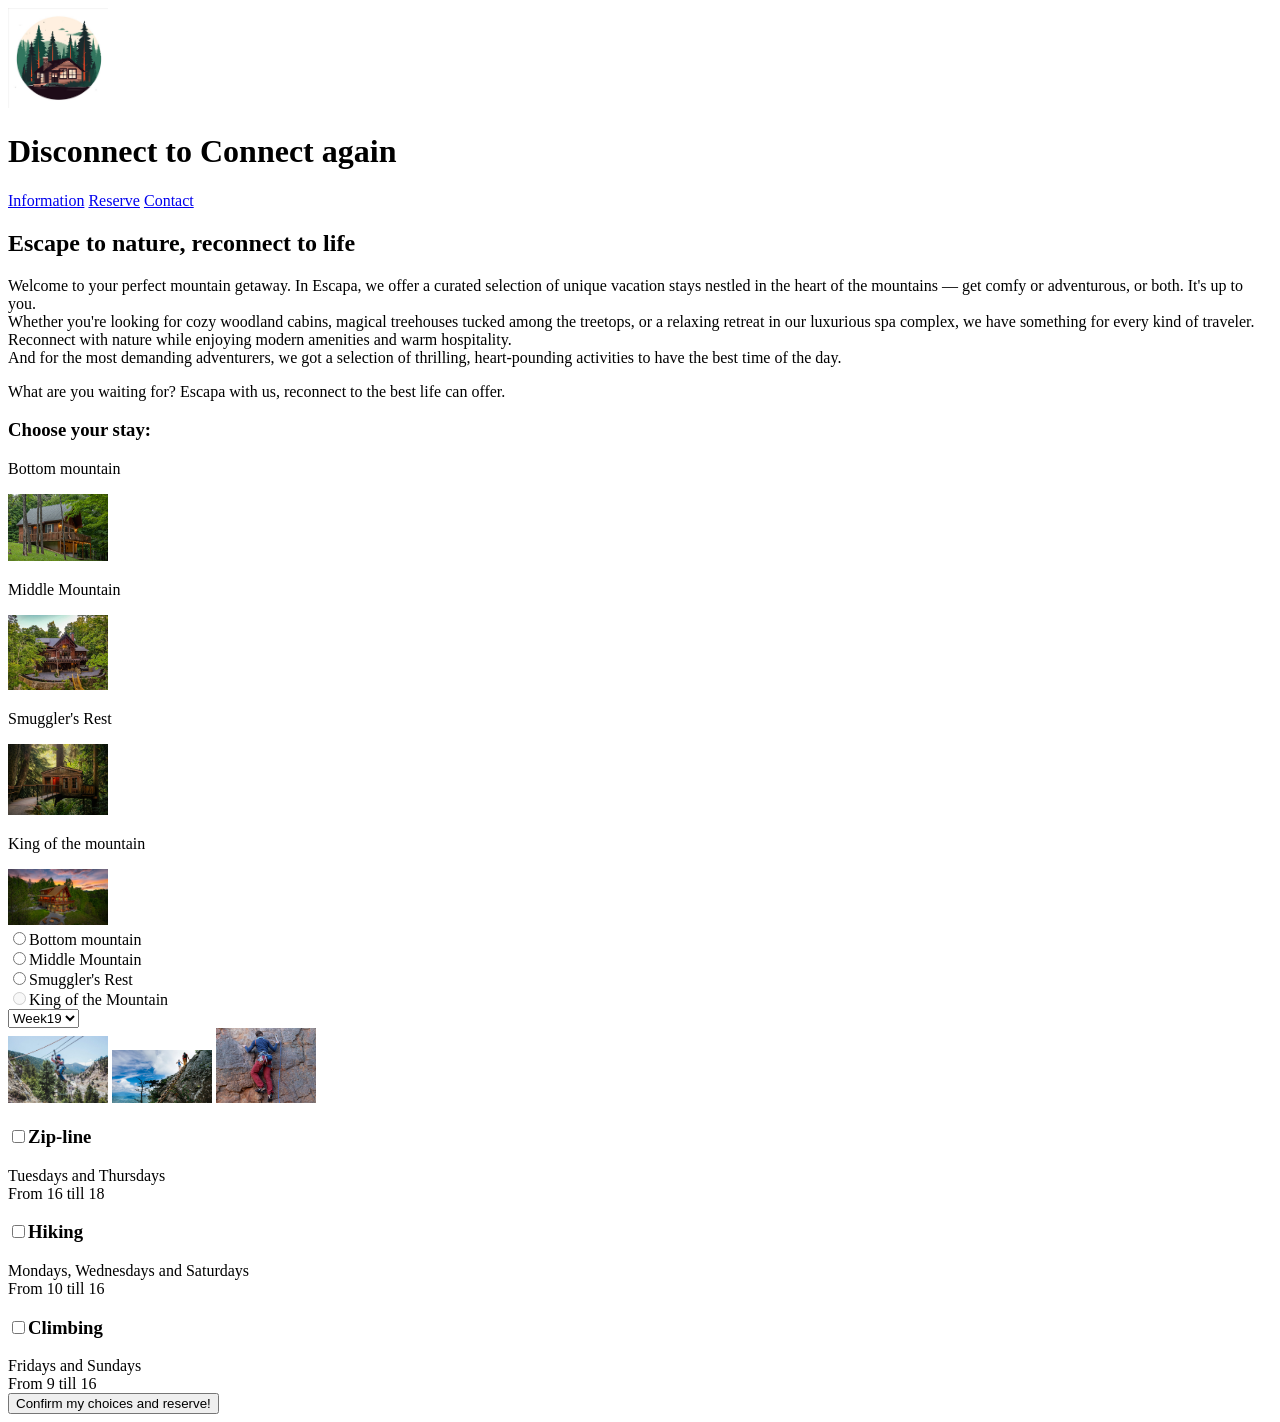
==== index_moises.html @ 0fd983bd "sectionReserveHTML" ====
<!DOCTYPE html>
<html lang="en">
  <head>
    <meta charset="UTF-8" />
    <meta name="viewport" content="width=device-width, initial-scale=1.0" />
    <title>Escapa</title>
    <link rel="stylesheet" href="style_moises.css" />
  </head>
  <body>
    <header>
      <img src="images/logo.jpg" alt="Logo de Escapa" width="100px" />
      <h1>Disconnect to <b>Connect</b> again</h1>
      <nav>
        <a href="#info">Information</a>
        <a href="#reserve">Reserve</a>
        <a href="#contact">Contact</a>
      </nav>
    </header>
    <main>
      <section id="info">
        <h2>Escape to nature, reconnect to life</h2>
        <p>
          Welcome to your perfect mountain getaway. In Escapa, we offer a
          curated selection of unique vacation stays nestled in the heart of the
          mountains — get comfy or adventurous, or both. It's up to you.<br />

          Whether you're looking for cozy woodland cabins, magical treehouses
          tucked among the treetops, or a relaxing retreat in our luxurious spa
          complex, we have something for every kind of traveler. Reconnect with
          nature while enjoying modern amenities and warm hospitality.<br />

          And for the most demanding adventurers, we got a selection of
          thrilling, heart-pounding activities to have the best time of the day.
        </p>

        <p>
          What are you waiting for? Escapa with us, reconnect to the best life
          can offer.
        </p>
      </section>
      <section id="reserve">
        <h3>Choose your stay:</h3>
        <div class="panelReserve" id="stays">
          <div class="selectionImages">
            <div>
              <p>Bottom mountain</p>
              <img
                src="images/cabin1.jpeg"
                alt="Bottom Mountain"
                width="100px"
              />
            </div>
            <div>
              <p>Middle Mountain</p>
              <img
                src="images/cabin3.jpg"
                alt="Middle Mountain"
                width="100px"
              />
            </div>
            <div>
              <p>Smuggler's Rest</p>
              <img
                src="images/thouse1.png"
                alt="Smuggler's Rest"
                width="100px"
              />
            </div>
            <div>
              <p>King of the mountain</p>
              <img
                src="images/cabin2.jpg"
                alt="King of the Mountain"
                width="100px"
              />
            </div>
          </div>
          <div class="markSelection">
            <input type="radio" value="BottomMountain" />Bottom mountain<br />
            <input type="radio" value="MiddleMountain" />Middle Mountain<br />
            <input type="radio" value="SmugglersRest" />Smuggler's Rest<br />
            <input type="radio" disabled value="MingMountain" />King of the
            Mountain<br />
            <select>
              <option value="Week19">Week19</option>
              <option value="Week20">Week20</option>
              <option value="Week21" disabled>Week21</option>
              <option value="Week22">Week22</option>
              <option value="Week23">Week23</option>
              <option value="Week24">Week24</option>
              <option value="Week25">Week25</option>
              <option value="Week26">Week26</option>
              <option value="Week27">Week27</option>
            </select>
          </div>
        </div>
        <div class="panelReserve" id="activities">
          <div class="selectionImages">
            <img src="images/zipline.jpg" alt="Zip-line" width="100px" />
            <img src="images/hiking.jpg" alt="Hiking" width="100px" />
            <img src="images/climbing.jpg" alt="Climbing" width="100px" />
          </div>
            <div class="markSelection">
                <div>
                    <h3><input type="checkbox" value="zipline">Zip-line</h3>
                    Tuesdays and Thursdays<br>
                    From 16 till 18 
                </div>
                <div>
                    <h3><input type="checkbox" value="hiking">Hiking</h3>
                    Mondays, Wednesdays and Saturdays<br>
                    From 10 till 16
                </div>
                <div>
                    <h3><input type="checkbox" value="climbing">Climbing</h3>
                    Fridays and Sundays<br>
                    From 9 till 16 
                </div>
            </div>
        </div>
        <input type="submit" value="Confirm my choices and reserve!" />
      </section>
      <section id="contact"></section>
    </main>
    <footer></footer>
  </body>
</html>
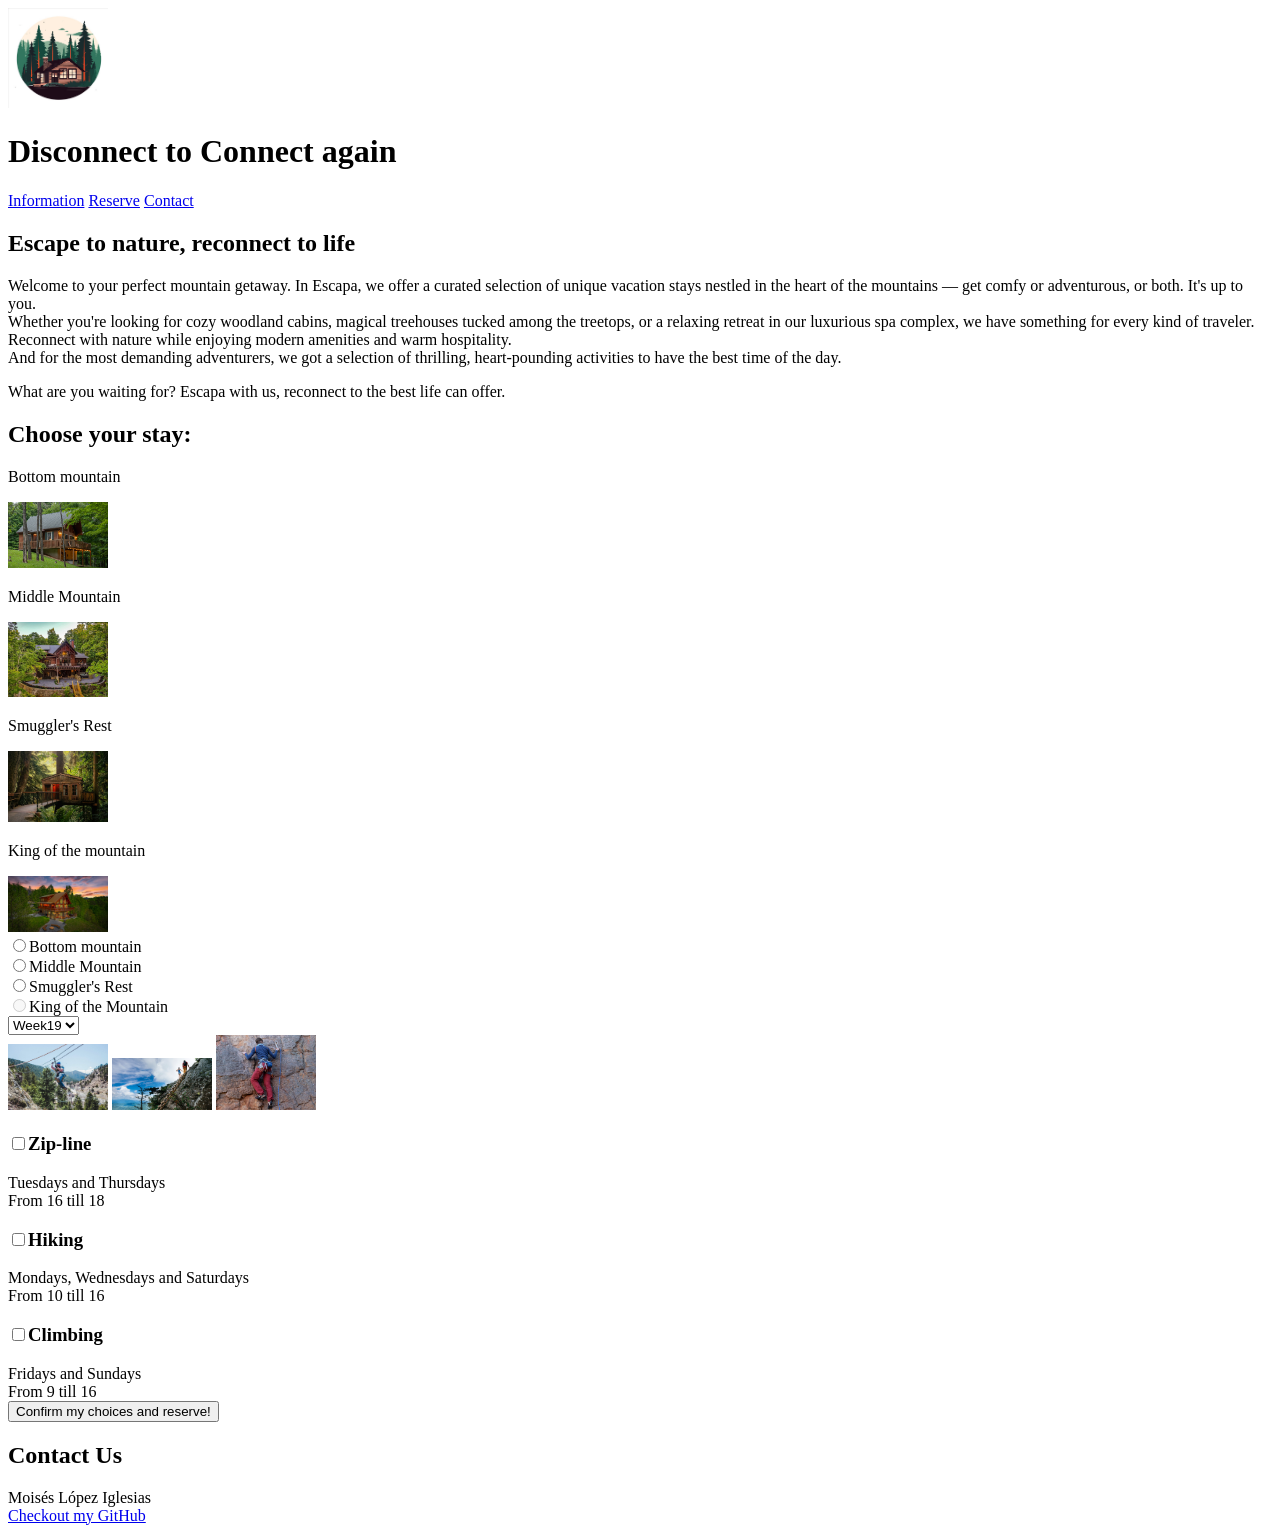
==== commit 9d1bc903: "FooterHTML" ====
--- a/index_moises.html
+++ b/index_moises.html
@@ -39,7 +39,7 @@
         </p>
       </section>
       <section id="reserve">
-        <h3>Choose your stay:</h3>
+        <h2>Choose your stay:</h2>
         <div class="panelReserve" id="stays">
           <div class="selectionImages">
             <div>
@@ -100,28 +100,41 @@
             <img src="images/hiking.jpg" alt="Hiking" width="100px" />
             <img src="images/climbing.jpg" alt="Climbing" width="100px" />
           </div>
-            <div class="markSelection">
-                <div>
-                    <h3><input type="checkbox" value="zipline">Zip-line</h3>
-                    Tuesdays and Thursdays<br>
-                    From 16 till 18 
-                </div>
-                <div>
-                    <h3><input type="checkbox" value="hiking">Hiking</h3>
-                    Mondays, Wednesdays and Saturdays<br>
-                    From 10 till 16
-                </div>
-                <div>
-                    <h3><input type="checkbox" value="climbing">Climbing</h3>
-                    Fridays and Sundays<br>
-                    From 9 till 16 
-                </div>
+          <div class="markSelection">
+            <div>
+              <h3><input type="checkbox" value="zipline" />Zip-line</h3>
+              Tuesdays and Thursdays<br />
+              From 16 till 18
             </div>
+            <div>
+              <h3><input type="checkbox" value="hiking" />Hiking</h3>
+              Mondays, Wednesdays and Saturdays<br />
+              From 10 till 16
+            </div>
+            <div>
+              <h3><input type="checkbox" value="climbing" />Climbing</h3>
+              Fridays and Sundays<br />
+              From 9 till 16
+            </div>
+          </div>
         </div>
         <input type="submit" value="Confirm my choices and reserve!" />
       </section>
-      <section id="contact"></section>
+      <section id="contact">
+        <h2>Contact Us</h2>
+        
+      </section>
     </main>
-    <footer></footer>
+    <footer>
+      <div>Moisés López Iglesias</div>
+      <div>
+        <a
+          href="https://www.github.com/moiseslopez1014/"
+          target="_blank"
+          value="Moises's GitHub"
+          >Checkout my GitHub</a
+        >
+      </div>
+    </footer>
   </body>
 </html>
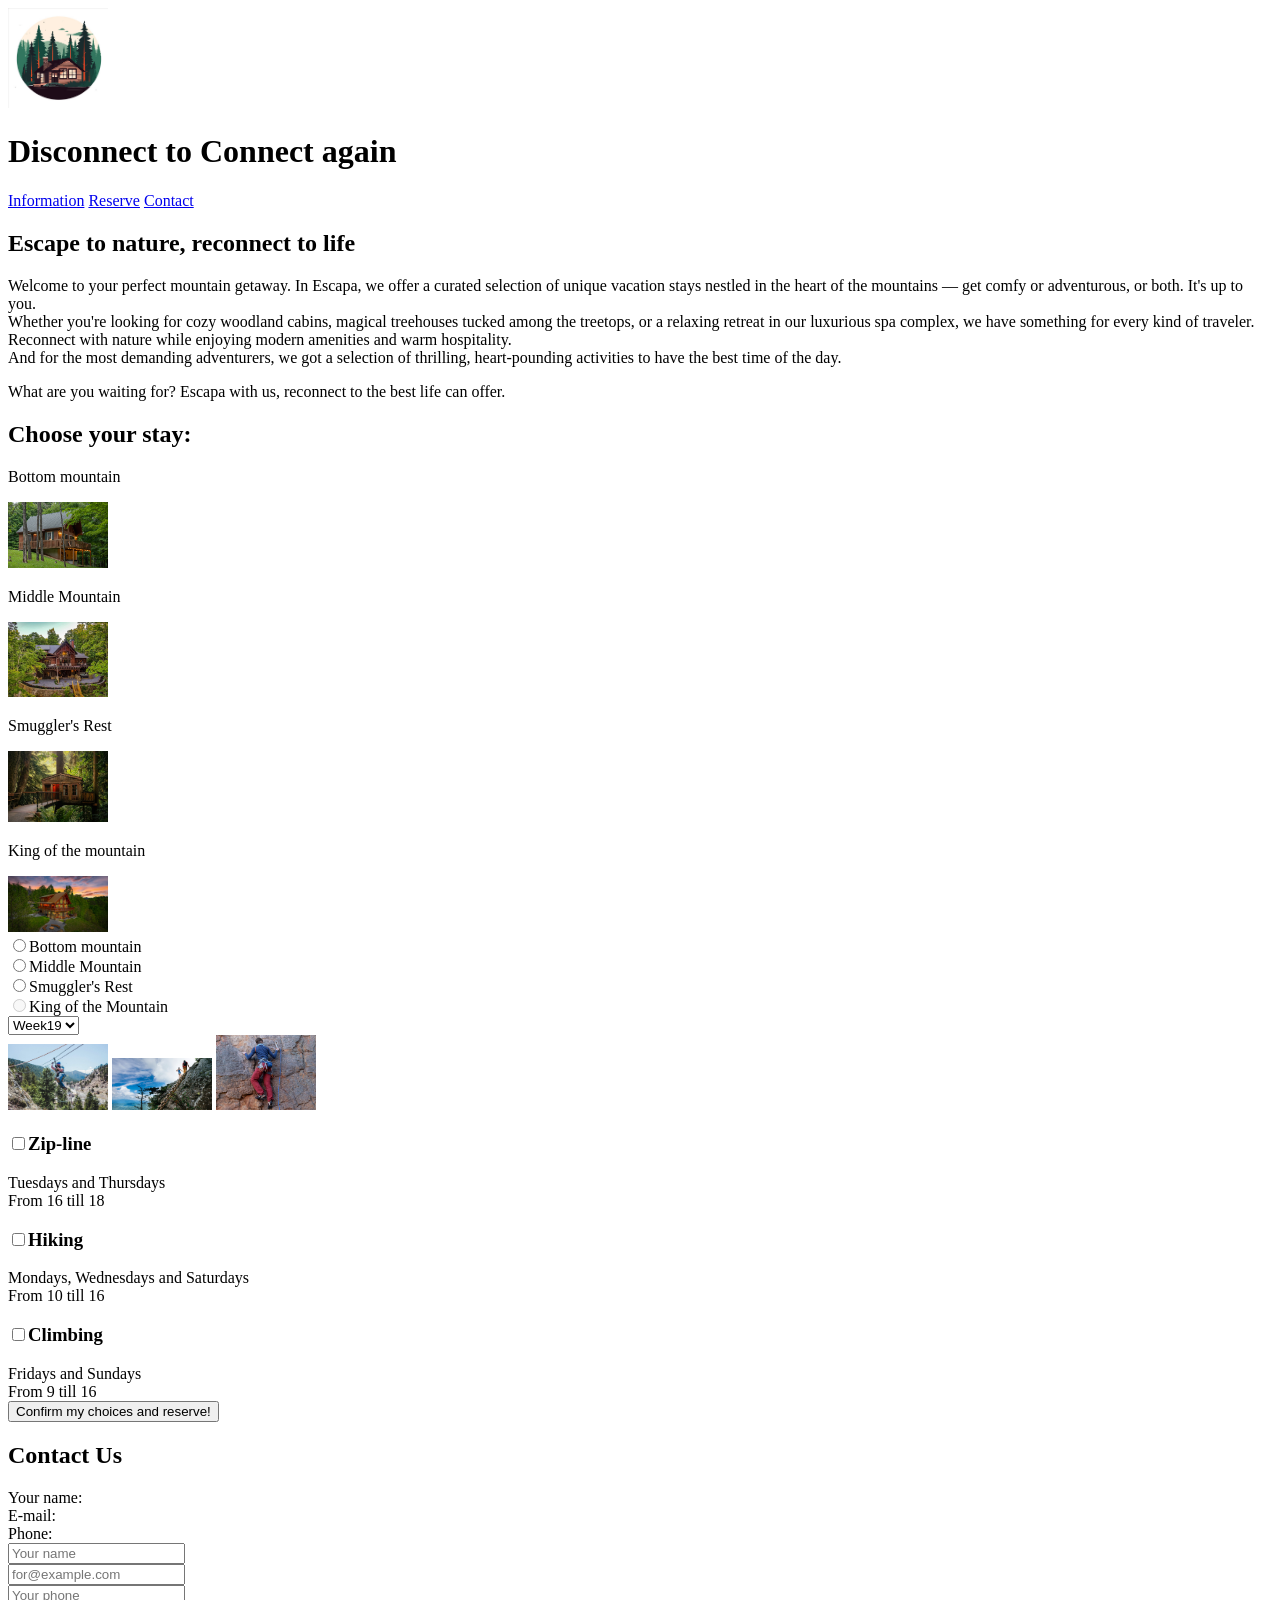
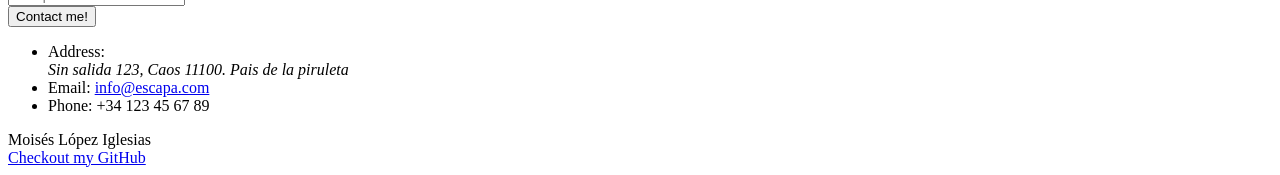
==== commit 794df09d: "sectionContactHTML" ====
--- a/index_moises.html
+++ b/index_moises.html
@@ -122,7 +122,26 @@
       </section>
       <section id="contact">
         <h2>Contact Us</h2>
-        
+        <div id="contactForm">
+            <div>
+                Your name:<br>
+                E-mail:<br>
+                Phone:
+            </div>
+            <div>
+                <input type="text" placeholder="Your name"><br>
+                <input type="email" placeholder="for@example.com"><br>
+                <input type="tel" minlength="9" placeholder="Your phone">
+            </div>
+            <input type="submit" value="Contact me!">
+        </div>
+        <div id="contactInfo">
+            <ul>
+                <li>Address:<address>Sin salida 123, Caos 11100. Pais de la piruleta</address></li>
+                <li>Email: <a href="mailto:info@escapa.com">info@escapa.com</a></li>
+                <li>Phone: +34 123 45 67 89</li>
+            </ul>
+        </div>
       </section>
     </main>
     <footer>
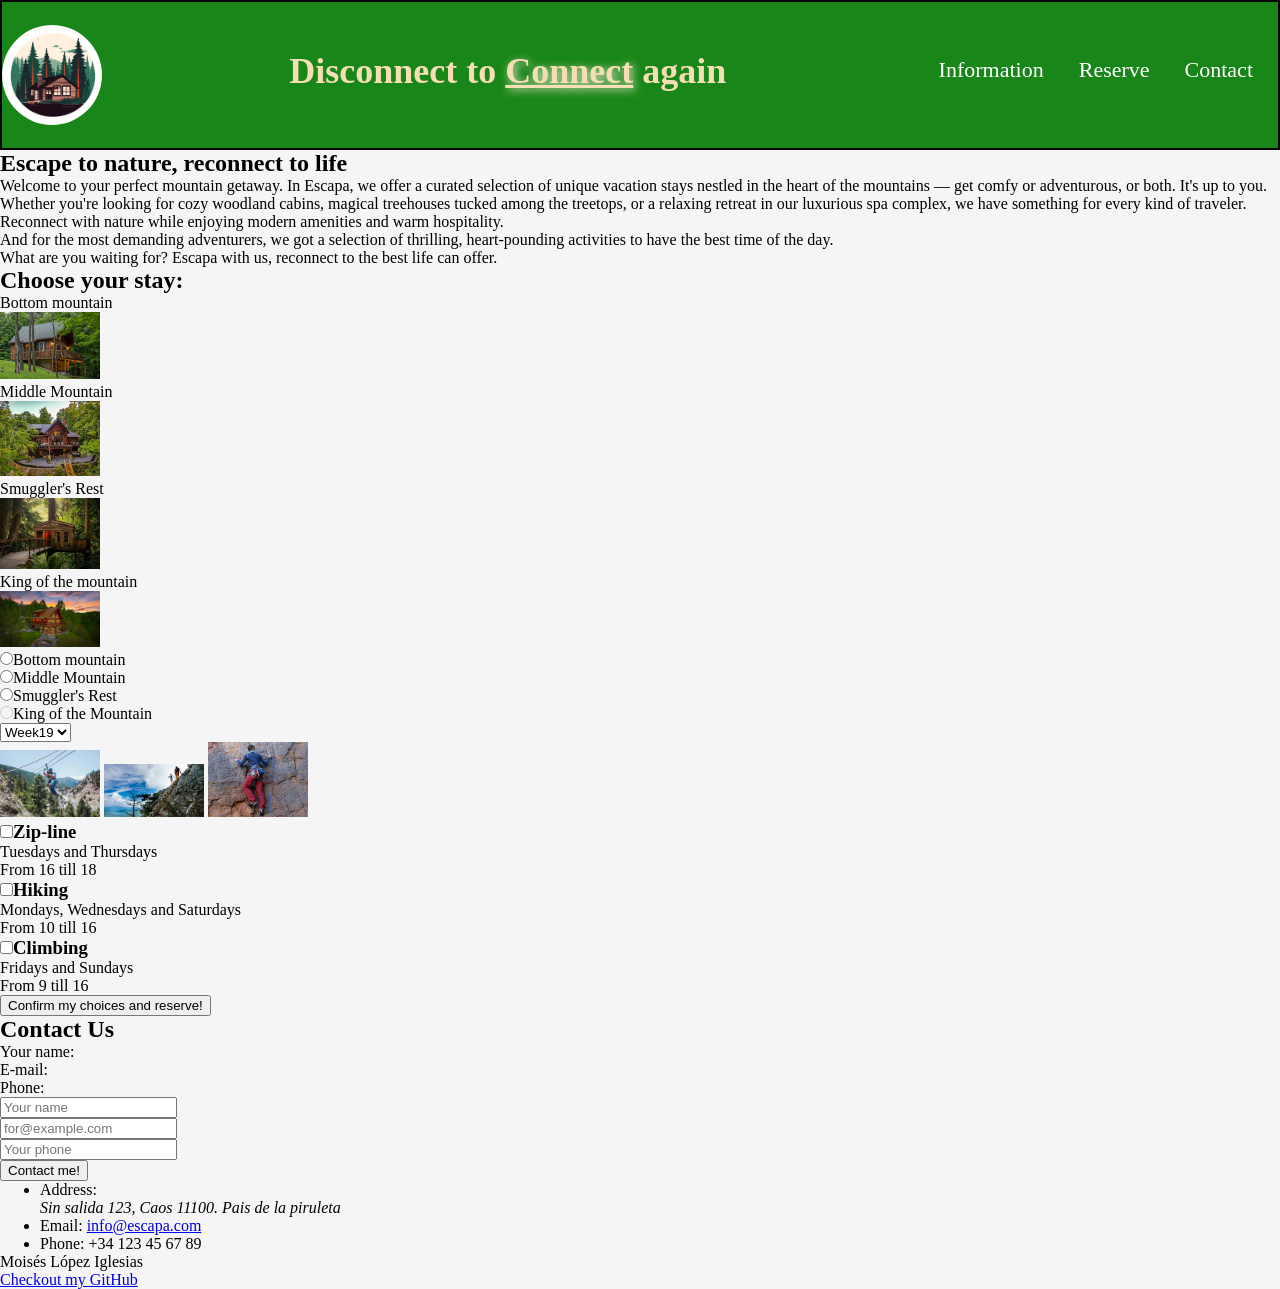
==== commit 3441570e: "headerStyle" ====
--- a/index_moises.html
+++ b/index_moises.html
@@ -7,15 +7,19 @@
     <link rel="stylesheet" href="style_moises.css" />
   </head>
   <body>
-    <header>
-      <img src="images/logo.jpg" alt="Logo de Escapa" width="100px" />
-      <h1>Disconnect to <b>Connect</b> again</h1>
-      <nav>
-        <a href="#info">Information</a>
-        <a href="#reserve">Reserve</a>
-        <a href="#contact">Contact</a>
+    <!--HEADER--SECTION-->
+    <header class="header">
+      <img class="header__logo" src="images/logo.jpg" alt="Logo de 
+      Escapa" width="100px" />
+      <div class="header__div">
+      <h1>Disconnect to <b>Connect</b> again</h1></div>
+      <nav class="header__nav">
+        <a class="header__link" href="#info">Information</a>
+        <a class="header__link" href="#reserve">Reserve</a>
+        <a class="header__link" href="#contact">Contact</a>
       </nav>
     </header>
+    <!--MAIN--SECTION-->
     <main>
       <section id="info">
         <h2>Escape to nature, reconnect to life</h2>
@@ -38,6 +42,7 @@
           can offer.
         </p>
       </section>
+      <!--RESERVE--SECTION-->
       <section id="reserve">
         <h2>Choose your stay:</h2>
         <div class="panelReserve" id="stays">
--- a/style_moises.css
+++ b/style_moises.css
@@ -0,0 +1,112 @@
+*{
+    margin: 0;
+    box-sizing: border-box
+}
+body{
+    background-color: whitesmoke
+}
+
+/*header*/
+.header{
+    display: flex;
+    flex-direction: row;
+    border: 2px solid black;
+    width: 100%;
+    height: 150px;
+    flex-grow :1;
+    justify-content: space-between;
+    align-items: center;
+    background-color: rgb(24, 134, 24)
+
+}
+h1 {
+    font-size: 36px;
+    margin: auto;
+    margin-top: 50px;
+    padding-right: 15px;
+    text-align: center;
+    color: wheat;
+}
+
+h1 b {
+    color: wheat;
+    text-shadow: 2px 2px 8px rgb(245, 234, 213);
+    text-decoration: underline;
+
+}
+
+.header__div{
+    height: 150px;
+    flex-grow: 4;
+
+}
+.header__logo{
+    
+    width: 100px;
+    height: 100px;
+    border-radius: 50%
+
+}
+.logo{
+
+}
+.header__nav{
+    display: flex;
+    justify-content: space-between;
+
+}
+.header__link{
+    text-decoration: none;
+    padding-right:25px; 
+    padding-bottom: 10px;
+    padding-left: 10px;
+    color: white;
+    font-size: 22px;
+
+}
+@media screen {
+    <450px;
+}
+
+/*MAIN*/
+.main__div{
+
+}
+
+
+/*INFO*/
+.main__info{
+
+}
+.main__h2{
+    
+}
+.main__p{
+
+}
+
+/*RESERVE*/
+.reserve__conteiner{
+
+}
+.aside1{
+
+}
+.aside2{
+
+}
+/*CONTACT*/
+.form{
+
+}
+
+.input__form{
+
+}
+/*FOOTER*/
+.footer__tittle{
+
+}
+.footer__link{
+
+}
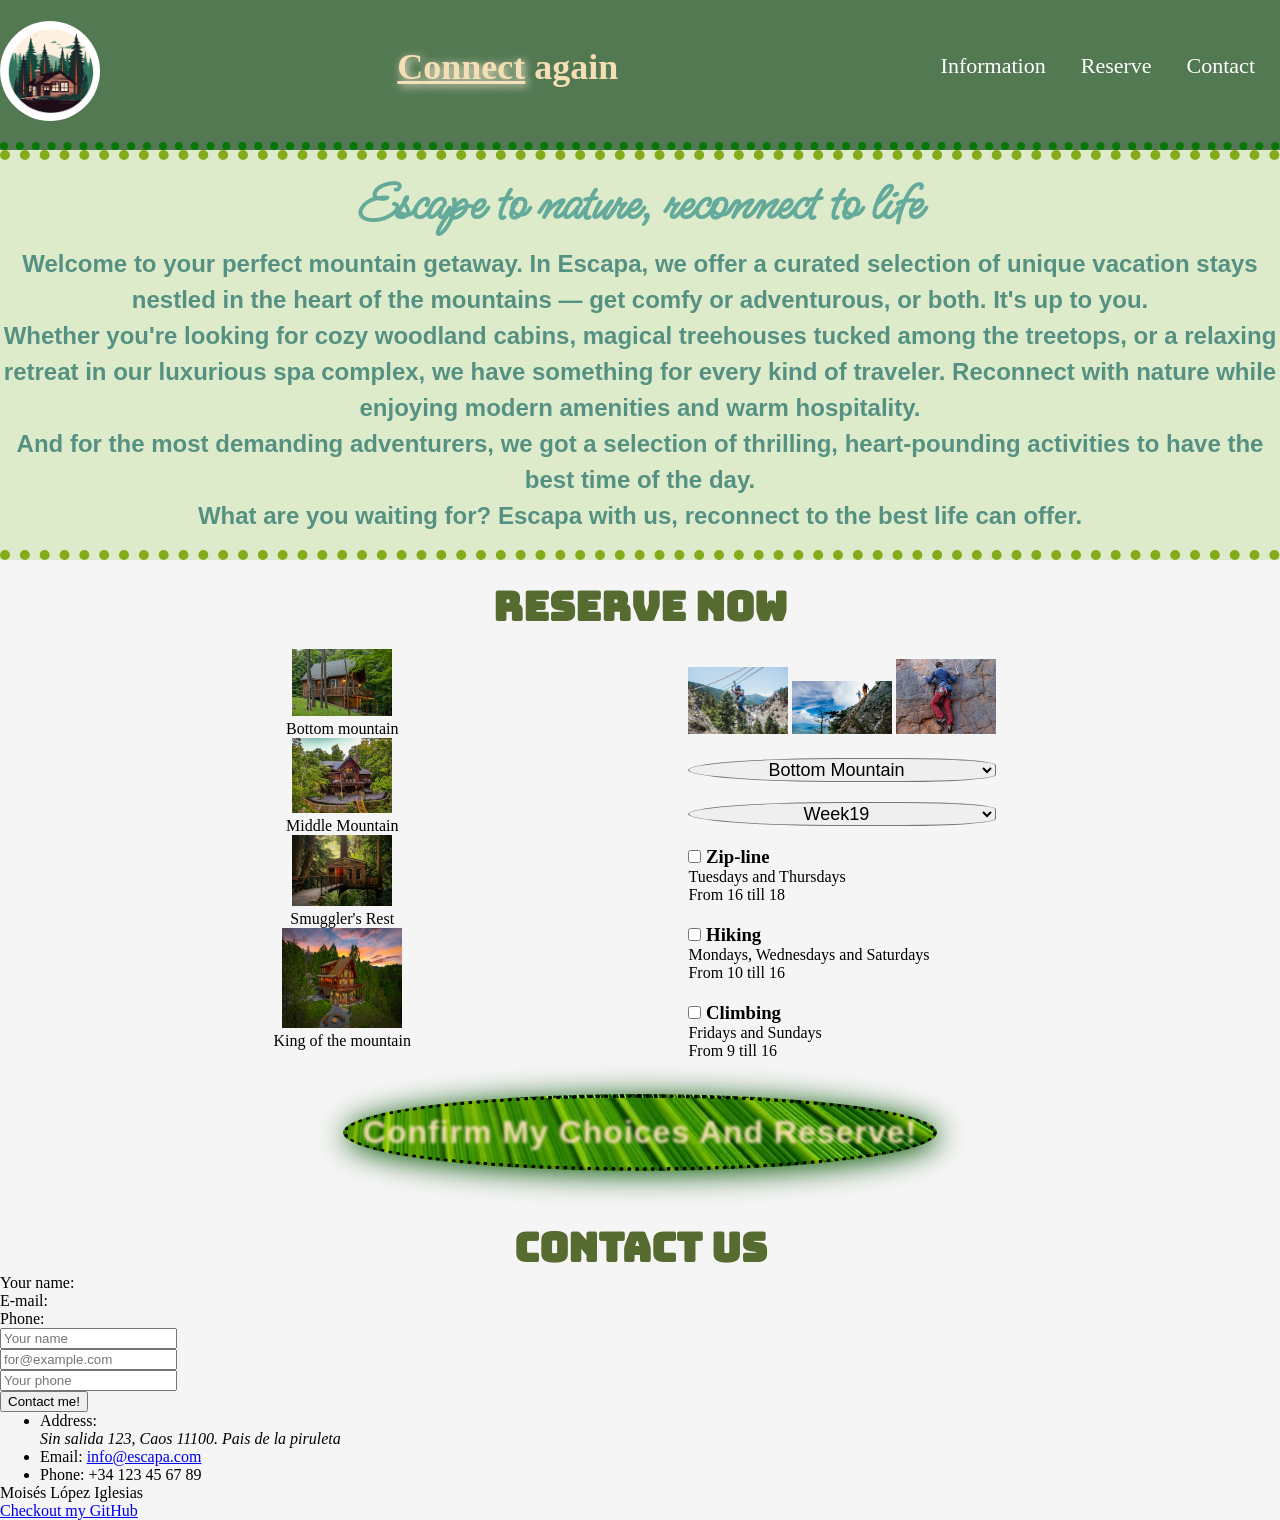
==== commit ae5be36f: "sectionReserveCSS" ====
--- a/index_moises.html
+++ b/index_moises.html
@@ -5,14 +5,32 @@
     <meta name="viewport" content="width=device-width, initial-scale=1.0" />
     <title>Escapa</title>
     <link rel="stylesheet" href="style_moises.css" />
+    <link rel="preconnect" href="https://fonts.googleapis.com" />
+    <link rel="preconnect" href="https://fonts.gstatic.com" crossorigin />
+    <link
+      href="https://fonts.googleapis.com/css2?family=Ms+Madi&display=swap"
+      rel="stylesheet"
+    />
+    <link rel="preconnect" href="https://fonts.googleapis.com" />
+    <link rel="preconnect" href="https://fonts.gstatic.com" crossorigin />
+    <link
+      href="https://fonts.googleapis.com/css2?family=Bungee&display=swap"
+      rel="stylesheet"
+    />
   </head>
   <body>
     <!--HEADER--SECTION-->
     <header class="header">
-      <img class="header__logo" src="images/logo.jpg" alt="Logo de 
-      Escapa" width="100px" />
+      <img
+        class="header__logo"
+        src="images/logo.jpg"
+        alt="Logo de 
+      Escapa"
+        width="100px"
+      />
       <div class="header__div">
-      <h1>Disconnect to <b>Connect</b> again</h1></div>
+        <h1><b>Connect</b> again</h1>
+      </div>
       <nav class="header__nav">
         <a class="header__link" href="#info">Information</a>
         <a class="header__link" href="#reserve">Reserve</a>
@@ -43,109 +61,114 @@
         </p>
       </section>
       <!--RESERVE--SECTION-->
-      <section id="reserve">
-        <h2>Choose your stay:</h2>
+      <h2>Reserve now</h2>
+      <section class="reserve_container" id="reserve">
         <div class="panelReserve" id="stays">
           <div class="selectionImages">
             <div>
-              <p>Bottom mountain</p>
               <img
                 src="images/cabin1.jpeg"
                 alt="Bottom Mountain"
                 width="100px"
               />
+              <p>Bottom mountain</p>
             </div>
             <div>
-              <p>Middle Mountain</p>
               <img
                 src="images/cabin3.jpg"
                 alt="Middle Mountain"
                 width="100px"
               />
+              <p>Middle Mountain</p>
             </div>
             <div>
-              <p>Smuggler's Rest</p>
               <img
                 src="images/thouse1.png"
                 alt="Smuggler's Rest"
                 width="100px"
               />
+              <p>Smuggler's Rest</p>
             </div>
             <div>
-              <p>King of the mountain</p>
               <img
                 src="images/cabin2.jpg"
                 alt="King of the Mountain"
-                width="100px"
+                width="120px"
+                height="100px"
               />
+              <p>King of the mountain</p>
             </div>
           </div>
-          <div class="markSelection">
-            <input type="radio" value="BottomMountain" />Bottom mountain<br />
-            <input type="radio" value="MiddleMountain" />Middle Mountain<br />
-            <input type="radio" value="SmugglersRest" />Smuggler's Rest<br />
-            <input type="radio" disabled value="MingMountain" />King of the
-            Mountain<br />
-            <select>
-              <option value="Week19">Week19</option>
-              <option value="Week20">Week20</option>
-              <option value="Week21" disabled>Week21</option>
-              <option value="Week22">Week22</option>
-              <option value="Week23">Week23</option>
-              <option value="Week24">Week24</option>
-              <option value="Week25">Week25</option>
-              <option value="Week26">Week26</option>
-              <option value="Week27">Week27</option>
-            </select>
-          </div>
         </div>
-        <div class="panelReserve" id="activities">
-          <div class="selectionImages">
+        <div class="markSelection">
+          <div class="panelReserve" id="activities">
             <img src="images/zipline.jpg" alt="Zip-line" width="100px" />
             <img src="images/hiking.jpg" alt="Hiking" width="100px" />
             <img src="images/climbing.jpg" alt="Climbing" width="100px" />
           </div>
-          <div class="markSelection">
-            <div>
-              <h3><input type="checkbox" value="zipline" />Zip-line</h3>
-              Tuesdays and Thursdays<br />
-              From 16 till 18
-            </div>
-            <div>
-              <h3><input type="checkbox" value="hiking" />Hiking</h3>
-              Mondays, Wednesdays and Saturdays<br />
-              From 10 till 16
-            </div>
-            <div>
-              <h3><input type="checkbox" value="climbing" />Climbing</h3>
-              Fridays and Sundays<br />
-              From 9 till 16
-            </div>
+          <select name="house" id="houseSelection">
+            <option value="bottomMountain">Bottom Mountain</option>
+            <option value="middleMountain">Middle Mountain</option>
+            <option value="smugglersRest">Smuggler's Rest</option>
+            <option value="kingMountain" disabled>King of the mountain</option>
+          </select>
+          <select name="week" id="weekSelection">
+            <option value="Week19">Week19</option>
+            <option value="Week20">Week20</option>
+            <option value="Week21" disabled>Week21</option>
+            <option value="Week22">Week22</option>
+            <option value="Week23">Week23</option>
+            <option value="Week24">Week24</option>
+            <option value="Week25">Week25</option>
+            <option value="Week26" disabled>Week26</option>
+            <option value="Week27">Week27</option>
+          </select>
+          <div>
+            <h3><input type="checkbox" value="zipline" /> Zip-line</h3>
+            Tuesdays and Thursdays<br />
+            From 16 till 18
+          </div>
+          <div>
+            <h3><input type="checkbox" value="hiking" /> Hiking</h3>
+            Mondays, Wednesdays and Saturdays<br />
+            From 10 till 16
+          </div>
+          <div>
+            <h3><input type="checkbox" value="climbing" /> Climbing</h3>
+            Fridays and Sundays<br />
+            From 9 till 16
           </div>
         </div>
-        <input type="submit" value="Confirm my choices and reserve!" />
       </section>
+      <input
+        id="confirmButton"
+        type="submit"
+        value="Confirm my choices and reserve!"
+      />
       <section id="contact">
         <h2>Contact Us</h2>
         <div id="contactForm">
-            <div>
-                Your name:<br>
-                E-mail:<br>
-                Phone:
-            </div>
-            <div>
-                <input type="text" placeholder="Your name"><br>
-                <input type="email" placeholder="for@example.com"><br>
-                <input type="tel" minlength="9" placeholder="Your phone">
-            </div>
-            <input type="submit" value="Contact me!">
+          <div>
+            Your name:<br />
+            E-mail:<br />
+            Phone:
+          </div>
+          <div>
+            <input type="text" placeholder="Your name" /><br />
+            <input type="email" placeholder="for@example.com" /><br />
+            <input type="tel" minlength="9" placeholder="Your phone" />
+          </div>
+          <input type="submit" value="Contact me!" />
         </div>
         <div id="contactInfo">
-            <ul>
-                <li>Address:<address>Sin salida 123, Caos 11100. Pais de la piruleta</address></li>
-                <li>Email: <a href="mailto:info@escapa.com">info@escapa.com</a></li>
-                <li>Phone: +34 123 45 67 89</li>
-            </ul>
+          <ul>
+            <li>
+              Address:
+              <address>Sin salida 123, Caos 11100. Pais de la piruleta</address>
+            </li>
+            <li>Email: <a href="mailto:info@escapa.com">info@escapa.com</a></li>
+            <li>Phone: +34 123 45 67 89</li>
+          </ul>
         </div>
       </section>
     </main>
--- a/style_moises.css
+++ b/style_moises.css
@@ -1,22 +1,41 @@
+.ms-madi-regular {
+    font-family: "Ms Madi", cursive;
+    font-weight: 400;
+    font-style: normal;
+}
+
+.bungee-regular {
+  font-family: "Bungee", sans-serif;
+  font-weight: 400;
+  font-style: normal;
+}
+
+
 *{
     margin: 0;
     box-sizing: border-box
 }
-body{
-    background-color: whitesmoke
+body {
+    background-color: whitesmoke;
+}
+h2 {
+    text-align: center;
+    font-size: 40px;
+    font-family: "Bungee";
+    color: darkolivegreen;
 }
 
 /*header*/
 .header{
     display: flex;
     flex-direction: row;
-    border: 2px solid black;
+    border-bottom: 8px dotted rgb(7, 117, 7);
     width: 100%;
     height: 150px;
     flex-grow :1;
     justify-content: space-between;
     align-items: center;
-    background-color: rgb(24, 134, 24)
+    background-color: rgb(83, 121, 83)
 
 }
 h1 {
@@ -62,10 +81,6 @@
     padding-left: 10px;
     color: white;
     font-size: 22px;
-
-}
-@media screen {
-    <450px;
 }
 
 /*MAIN*/
@@ -75,26 +90,85 @@
 
 
 /*INFO*/
-.main__info{
+#info{
+    border-top:10px dotted rgb(133, 171, 26);
+    padding-top: 5px;
+    text-align: center;
+    text-wrap: pretty;
+    line-height: 1.5;
+    font-weight: 700;
+    font-size: 24px;
+    background-color: rgb(222, 235, 202);
+    color: rgb(85, 145, 131);
+    font-family: 'Trebuchet MS', 'Lucida Sans Unicode', 'Lucida Grande', 'Lucida Sans', Arial, sans-serif;
+    border-bottom:10px dotted rgb(133, 171, 26);
+    padding-bottom: 16px;
+    margin-bottom: 20px;
+}
+
+#info > h2 {
+    font-family: "Ms Madi";
+    font-size: 54px;
+    color: rgb(100, 170, 154);
 
 }
-.main__h2{
-    
-}
-.main__p{
-
+/*RESERVE*/
+.reserve_container{
+    margin: 16px 6px 24px 6px;
+    display: flex;
+    justify-content: space-evenly;
 }
 
-/*RESERVE*/
-.reserve__conteiner{
+#stays {
+    display: flex;
+    text-align: center;
+}
 
+.markSelection {
+
+    display: flex;
+    flex-direction: column;
+    justify-content: center;
+    gap: 20px;
+    margin: 10px;
 }
-.aside1{
 
+#houseSelection, #weekSelection{
+    font-size: large;
+    border-radius: 100%;
+    text-align: center;
+    border-style: groove;
+    border-bottom-right-radius: 60%;
+    border-top-right-radius: 60%;
 }
-.aside2{
 
+#confirmButton {
+    padding: 16px;
+    font-size: 32px;
+    font-weight: 700;
+    color: transparent;
+    letter-spacing: 1px;
+    box-shadow: 2px 3px 30px rgb(6, 86, 6);
+    text-transform: capitalize;
+    text-shadow: 0 0 3px wheat;
+    border-radius: 70%;
+    border-color: rgb(67, 100, 71);
+    border: 4px dotted black;
+    display: flex;
+    justify-content: center;
+    align-items: center;
+    margin: 0 auto;
+    background-image: url(images/leaf.jpg);
+    margin-bottom: 50px;
 }
+
+#confirmButton:hover {
+    color: azure;
+    box-shadow: 2px 3px 60px rgb(6, 86, 6);
+    text-shadow: 0 0 6px rgb(255, 255, 255);
+    border: 12px double aliceblue;
+}
+
 /*CONTACT*/
 .form{
 
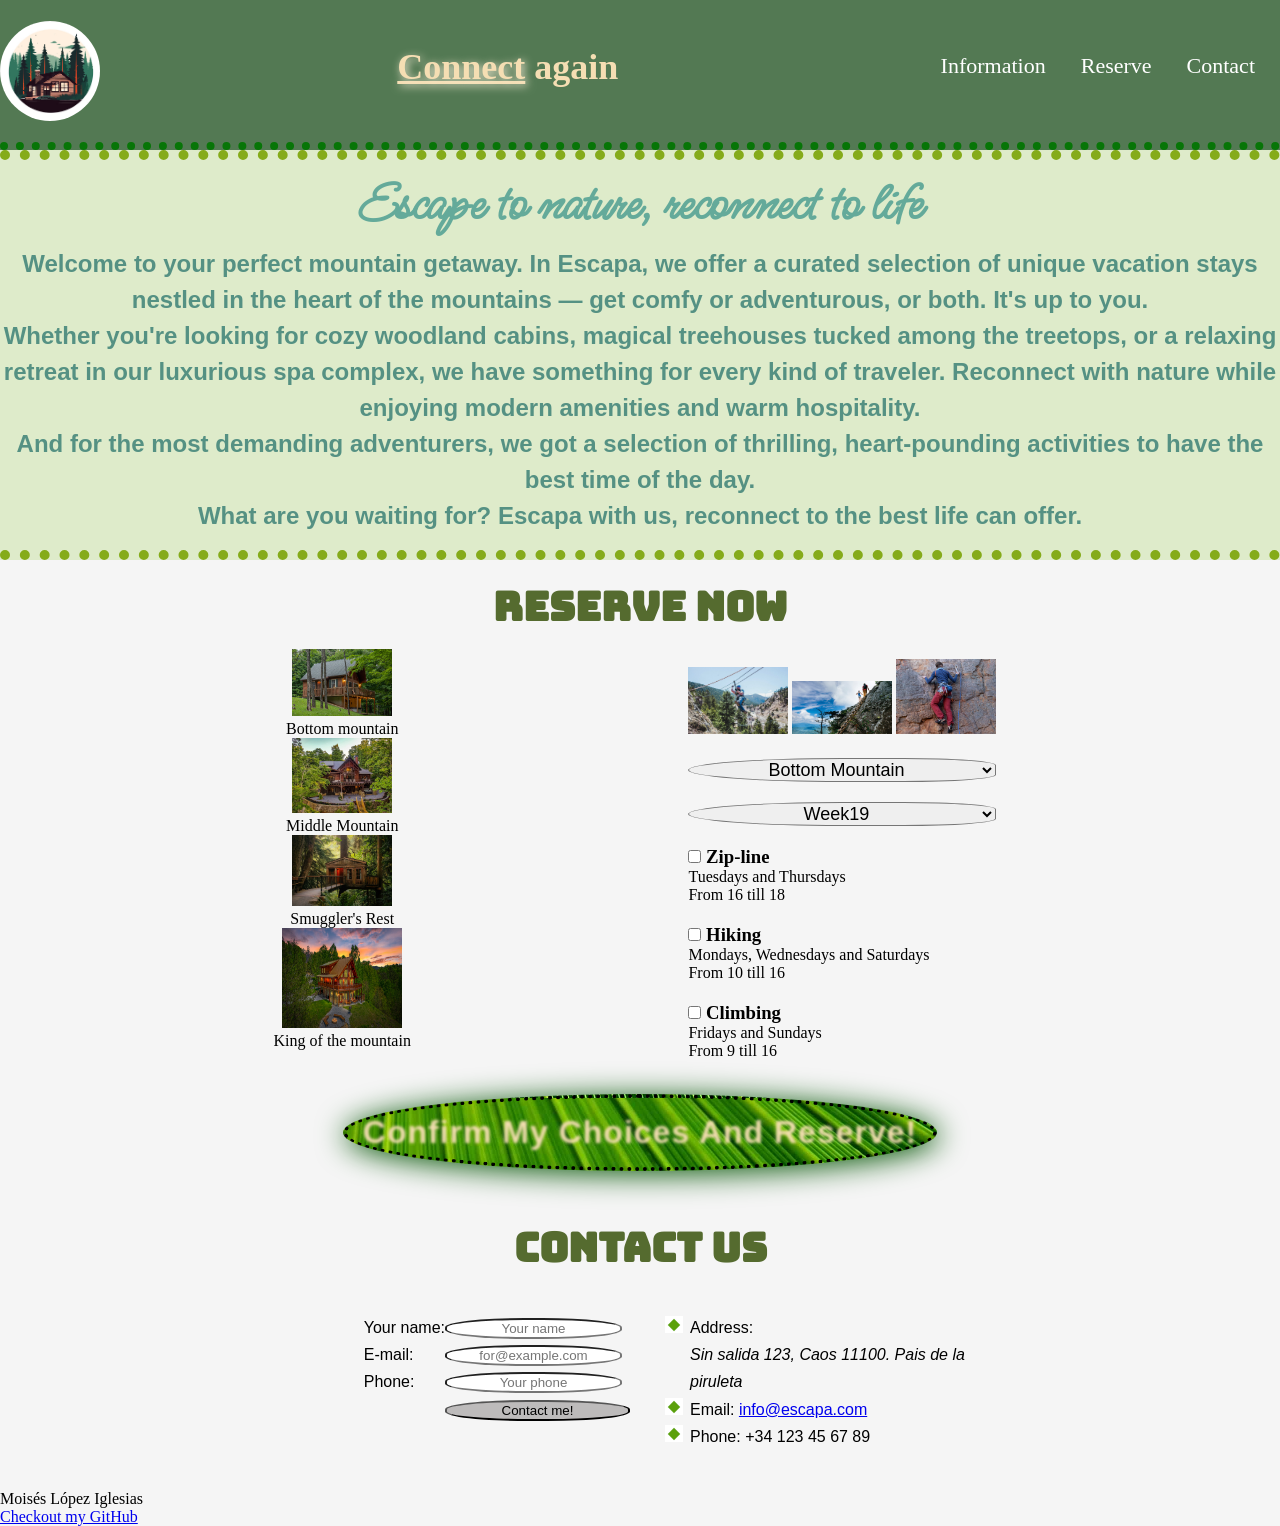
==== commit b53bac72: "sectionContactCSS" ====
--- a/index_moises.html
+++ b/index_moises.html
@@ -145,8 +145,8 @@
         type="submit"
         value="Confirm my choices and reserve!"
       />
+      <h2>Contact Us</h2>
       <section id="contact">
-        <h2>Contact Us</h2>
         <div id="contactForm">
           <div>
             Your name:<br />
@@ -156,9 +156,9 @@
           <div>
             <input type="text" placeholder="Your name" /><br />
             <input type="email" placeholder="for@example.com" /><br />
-            <input type="tel" minlength="9" placeholder="Your phone" />
+            <input type="tel" placeholder="Your phone" /><br>
+            <input id="formButton" type="submit" value="Contact me!" />
           </div>
-          <input type="submit" value="Contact me!" />
         </div>
         <div id="contactInfo">
           <ul>
--- a/style_moises.css
+++ b/style_moises.css
@@ -169,14 +169,60 @@
     border: 12px double aliceblue;
 }
 
+#confirmButton:active {
+    color: rgb(0, 45, 45);
+    box-shadow: 2px 3px 60px rgb(6, 86, 6);
+    text-shadow: 0 0 6px rgb(255, 255, 255);
+    border: 12px double rgb(103, 197, 10);
+}
+
 /*CONTACT*/
-.form{
-
-}
-
-.input__form{
-
-}
+
+#contact {
+
+    margin:40px 0 40px 0;
+    display: flex;
+    justify-content: center;
+    gap:20px;
+    line-height: 1.7;
+font-family: 'Gill Sans', 'Gill Sans MT', Calibri, 'Trebuchet MS', sans-serif;
+}
+
+#contactForm {
+    width: 320px;
+    display: flex;
+    justify-content: end;
+}
+
+#contactForm  input {
+    border-radius: 45%;
+    text-align: center;
+}
+
+#formButton {
+    width: 185px;
+    background-color: rgb(189, 187, 187);
+}
+
+#formButton:hover {
+    background-color: rgb(0, 76, 0);
+    color: azure;
+}
+
+#formButton:active {
+    background-color: rgb(192, 240, 0);
+    color: rgb(0, 0, 0);
+}
+
+#contactInfo {
+    width: 320px;
+}
+
+ul {
+    list-style: url(images/leafList.png);
+}
+
+
 /*FOOTER*/
 .footer__tittle{
 
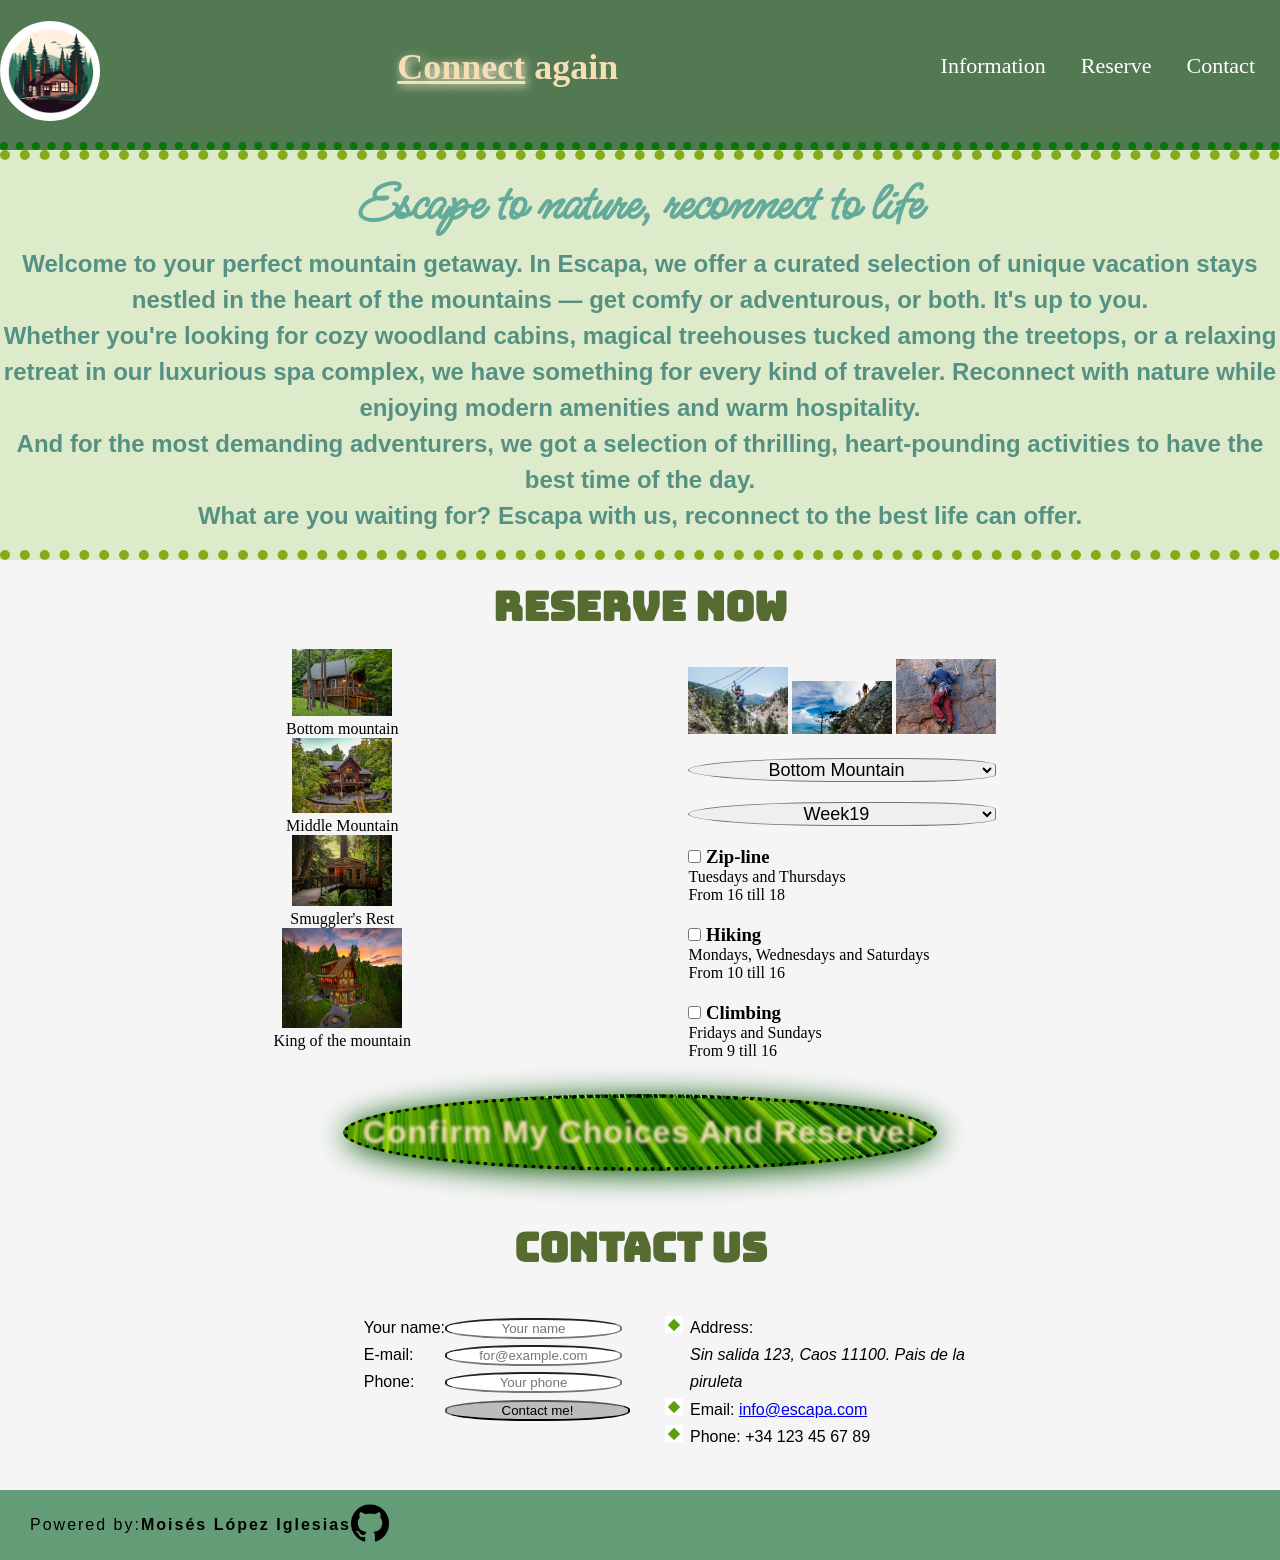
==== commit 9b1108f0: "sectionFooterCSS" ====
--- a/index_moises.html
+++ b/index_moises.html
@@ -156,7 +156,7 @@
           <div>
             <input type="text" placeholder="Your name" /><br />
             <input type="email" placeholder="for@example.com" /><br />
-            <input type="tel" placeholder="Your phone" /><br>
+            <input type="tel" placeholder="Your phone" /><br />
             <input id="formButton" type="submit" value="Contact me!" />
           </div>
         </div>
@@ -173,15 +173,13 @@
       </section>
     </main>
     <footer>
-      <div>Moisés López Iglesias</div>
-      <div>
-        <a
-          href="https://www.github.com/moiseslopez1014/"
-          target="_blank"
-          value="Moises's GitHub"
-          >Checkout my GitHub</a
-        >
-      </div>
+      Powered by: <b>Moisés López Iglesias</b>
+          <a
+        href="https://www.github.com/moiseslopez1014/"
+        target="_blank"
+        value="Moises's GitHub"
+        ><img src="images/githubLogo.png" alt="Github's Logo" id="githubLogo"
+      /></a>
     </footer>
   </body>
 </html>
--- a/style_moises.css
+++ b/style_moises.css
@@ -1,7 +1,7 @@
 .ms-madi-regular {
-    font-family: "Ms Madi", cursive;
-    font-weight: 400;
-    font-style: normal;
+  font-family: "Ms Madi", cursive;
+  font-weight: 400;
+  font-style: normal;
 }
 
 .bungee-regular {
@@ -10,223 +10,230 @@
   font-style: normal;
 }
 
-
-*{
-    margin: 0;
-    box-sizing: border-box
+* {
+  margin: 0;
+  box-sizing: border-box;
 }
 body {
-    background-color: whitesmoke;
+  background-color: whitesmoke;
 }
 h2 {
-    text-align: center;
-    font-size: 40px;
-    font-family: "Bungee";
-    color: darkolivegreen;
+  text-align: center;
+  font-size: 40px;
+  font-family: "Bungee";
+  color: darkolivegreen;
 }
 
 /*header*/
-.header{
-    display: flex;
-    flex-direction: row;
-    border-bottom: 8px dotted rgb(7, 117, 7);
-    width: 100%;
-    height: 150px;
-    flex-grow :1;
-    justify-content: space-between;
-    align-items: center;
-    background-color: rgb(83, 121, 83)
-
+.header {
+  display: flex;
+  flex-direction: row;
+  border-bottom: 8px dotted rgb(7, 117, 7);
+  width: 100%;
+  height: 150px;
+  flex-grow: 1;
+  justify-content: space-between;
+  align-items: center;
+  background-color: rgb(83, 121, 83);
 }
 h1 {
-    font-size: 36px;
-    margin: auto;
-    margin-top: 50px;
-    padding-right: 15px;
-    text-align: center;
-    color: wheat;
+  font-size: 36px;
+  margin: auto;
+  margin-top: 50px;
+  padding-right: 15px;
+  text-align: center;
+  color: wheat;
 }
 
 h1 b {
-    color: wheat;
-    text-shadow: 2px 2px 8px rgb(245, 234, 213);
-    text-decoration: underline;
-
-}
-
-.header__div{
-    height: 150px;
-    flex-grow: 4;
-
-}
-.header__logo{
-    
-    width: 100px;
-    height: 100px;
-    border-radius: 50%
-
-}
-.logo{
-
-}
-.header__nav{
-    display: flex;
-    justify-content: space-between;
-
-}
-.header__link{
-    text-decoration: none;
-    padding-right:25px; 
-    padding-bottom: 10px;
-    padding-left: 10px;
-    color: white;
-    font-size: 22px;
+  color: wheat;
+  text-shadow: 2px 2px 8px rgb(245, 234, 213);
+  text-decoration: underline;
+}
+
+.header__div {
+  height: 150px;
+  flex-grow: 4;
+}
+.header__logo {
+  width: 100px;
+  height: 100px;
+  border-radius: 50%;
+}
+.logo {
+}
+.header__nav {
+  display: flex;
+  justify-content: space-between;
+}
+.header__link {
+  text-decoration: none;
+  padding-right: 25px;
+  padding-bottom: 10px;
+  padding-left: 10px;
+  color: white;
+  font-size: 22px;
 }
 
 /*MAIN*/
-.main__div{
-
-}
-
+.main__div {
+}
 
 /*INFO*/
-#info{
-    border-top:10px dotted rgb(133, 171, 26);
-    padding-top: 5px;
-    text-align: center;
-    text-wrap: pretty;
-    line-height: 1.5;
-    font-weight: 700;
-    font-size: 24px;
-    background-color: rgb(222, 235, 202);
-    color: rgb(85, 145, 131);
-    font-family: 'Trebuchet MS', 'Lucida Sans Unicode', 'Lucida Grande', 'Lucida Sans', Arial, sans-serif;
-    border-bottom:10px dotted rgb(133, 171, 26);
-    padding-bottom: 16px;
-    margin-bottom: 20px;
+#info {
+  border-top: 10px dotted rgb(133, 171, 26);
+  padding-top: 5px;
+  text-align: center;
+  text-wrap: pretty;
+  line-height: 1.5;
+  font-weight: 700;
+  font-size: 24px;
+  background-color: rgb(222, 235, 202);
+  color: rgb(85, 145, 131);
+  font-family: "Trebuchet MS", "Lucida Sans Unicode", "Lucida Grande",
+    "Lucida Sans", Arial, sans-serif;
+  border-bottom: 10px dotted rgb(133, 171, 26);
+  padding-bottom: 16px;
+  margin-bottom: 20px;
 }
 
 #info > h2 {
-    font-family: "Ms Madi";
-    font-size: 54px;
-    color: rgb(100, 170, 154);
-
+  font-family: "Ms Madi";
+  font-size: 54px;
+  color: rgb(100, 170, 154);
 }
 /*RESERVE*/
-.reserve_container{
-    margin: 16px 6px 24px 6px;
-    display: flex;
-    justify-content: space-evenly;
+.reserve_container {
+  margin: 16px 6px 24px 6px;
+  display: flex;
+  justify-content: space-evenly;
 }
 
 #stays {
-    display: flex;
-    text-align: center;
+  display: flex;
+  text-align: center;
 }
 
 .markSelection {
-
-    display: flex;
-    flex-direction: column;
-    justify-content: center;
-    gap: 20px;
-    margin: 10px;
-}
-
-#houseSelection, #weekSelection{
-    font-size: large;
-    border-radius: 100%;
-    text-align: center;
-    border-style: groove;
-    border-bottom-right-radius: 60%;
-    border-top-right-radius: 60%;
+  display: flex;
+  flex-direction: column;
+  justify-content: center;
+  gap: 20px;
+  margin: 10px;
+}
+
+#houseSelection,
+#weekSelection {
+  font-size: large;
+  border-radius: 100%;
+  text-align: center;
+  border-style: groove;
+  border-bottom-right-radius: 60%;
+  border-top-right-radius: 60%;
 }
 
 #confirmButton {
-    padding: 16px;
-    font-size: 32px;
-    font-weight: 700;
-    color: transparent;
-    letter-spacing: 1px;
-    box-shadow: 2px 3px 30px rgb(6, 86, 6);
-    text-transform: capitalize;
-    text-shadow: 0 0 3px wheat;
-    border-radius: 70%;
-    border-color: rgb(67, 100, 71);
-    border: 4px dotted black;
-    display: flex;
-    justify-content: center;
-    align-items: center;
-    margin: 0 auto;
-    background-image: url(images/leaf.jpg);
-    margin-bottom: 50px;
+  padding: 16px;
+  font-size: 32px;
+  font-weight: 700;
+  color: transparent;
+  letter-spacing: 1px;
+  box-shadow: 2px 3px 30px rgb(6, 86, 6);
+  text-transform: capitalize;
+  text-shadow: 0 0 3px wheat;
+  border-radius: 70%;
+  border-color: rgb(67, 100, 71);
+  border: 4px dotted black;
+  display: flex;
+  justify-content: center;
+  align-items: center;
+  margin: 0 auto;
+  background-image: url(images/leaf.jpg);
+  margin-bottom: 50px;
 }
 
 #confirmButton:hover {
-    color: azure;
-    box-shadow: 2px 3px 60px rgb(6, 86, 6);
-    text-shadow: 0 0 6px rgb(255, 255, 255);
-    border: 12px double aliceblue;
+  color: azure;
+  box-shadow: 2px 3px 60px rgb(6, 86, 6);
+  text-shadow: 0 0 6px rgb(255, 255, 255);
+  border: 12px double aliceblue;
 }
 
 #confirmButton:active {
-    color: rgb(0, 45, 45);
-    box-shadow: 2px 3px 60px rgb(6, 86, 6);
-    text-shadow: 0 0 6px rgb(255, 255, 255);
-    border: 12px double rgb(103, 197, 10);
+  color: rgb(0, 45, 45);
+  box-shadow: 2px 3px 60px rgb(6, 86, 6);
+  text-shadow: 0 0 6px rgb(255, 255, 255);
+  border: 12px double rgb(103, 197, 10);
 }
 
 /*CONTACT*/
 
 #contact {
-
-    margin:40px 0 40px 0;
-    display: flex;
-    justify-content: center;
-    gap:20px;
-    line-height: 1.7;
-font-family: 'Gill Sans', 'Gill Sans MT', Calibri, 'Trebuchet MS', sans-serif;
+  margin: 40px 0 40px 0;
+  display: flex;
+  justify-content: center;
+  gap: 20px;
+  line-height: 1.7;
+  font-family: "Gill Sans", "Gill Sans MT", Calibri, "Trebuchet MS", sans-serif;
 }
 
 #contactForm {
-    width: 320px;
-    display: flex;
-    justify-content: end;
-}
-
-#contactForm  input {
-    border-radius: 45%;
-    text-align: center;
+  width: 320px;
+  display: flex;
+  justify-content: end;
+}
+
+#contactForm input {
+  border-radius: 45%;
+  text-align: center;
 }
 
 #formButton {
-    width: 185px;
-    background-color: rgb(189, 187, 187);
+  width: 185px;
+  background-color: rgb(189, 187, 187);
 }
 
 #formButton:hover {
-    background-color: rgb(0, 76, 0);
-    color: azure;
+  background-color: rgb(0, 76, 0);
+  color: azure;
 }
 
 #formButton:active {
-    background-color: rgb(192, 240, 0);
-    color: rgb(0, 0, 0);
+  background-color: rgb(192, 240, 0);
+  color: rgb(0, 0, 0);
 }
 
 #contactInfo {
-    width: 320px;
+  width: 320px;
 }
 
 ul {
-    list-style: url(images/leafList.png);
-}
-
+  list-style: url(images/leafList.png);
+}
 
 /*FOOTER*/
-.footer__tittle{
-
-}
-.footer__link{
+
+footer {
+  background-color: rgb(101, 156, 120);
+  width: auto;
+  height: 70px;
+  display: flex;
+  align-items: center;
+  padding-left: 30px;
+  letter-spacing: 2px;
+  font-family: Arial, Helvetica, sans-serif;
+
+}
+
+#githubLogo {
+
+  width: 15%;
+}
+
+#githubLogo:hover {
+
+  border: 3px solid white;
+  border-radius: 100%;
+  width: 22%;
 
 }
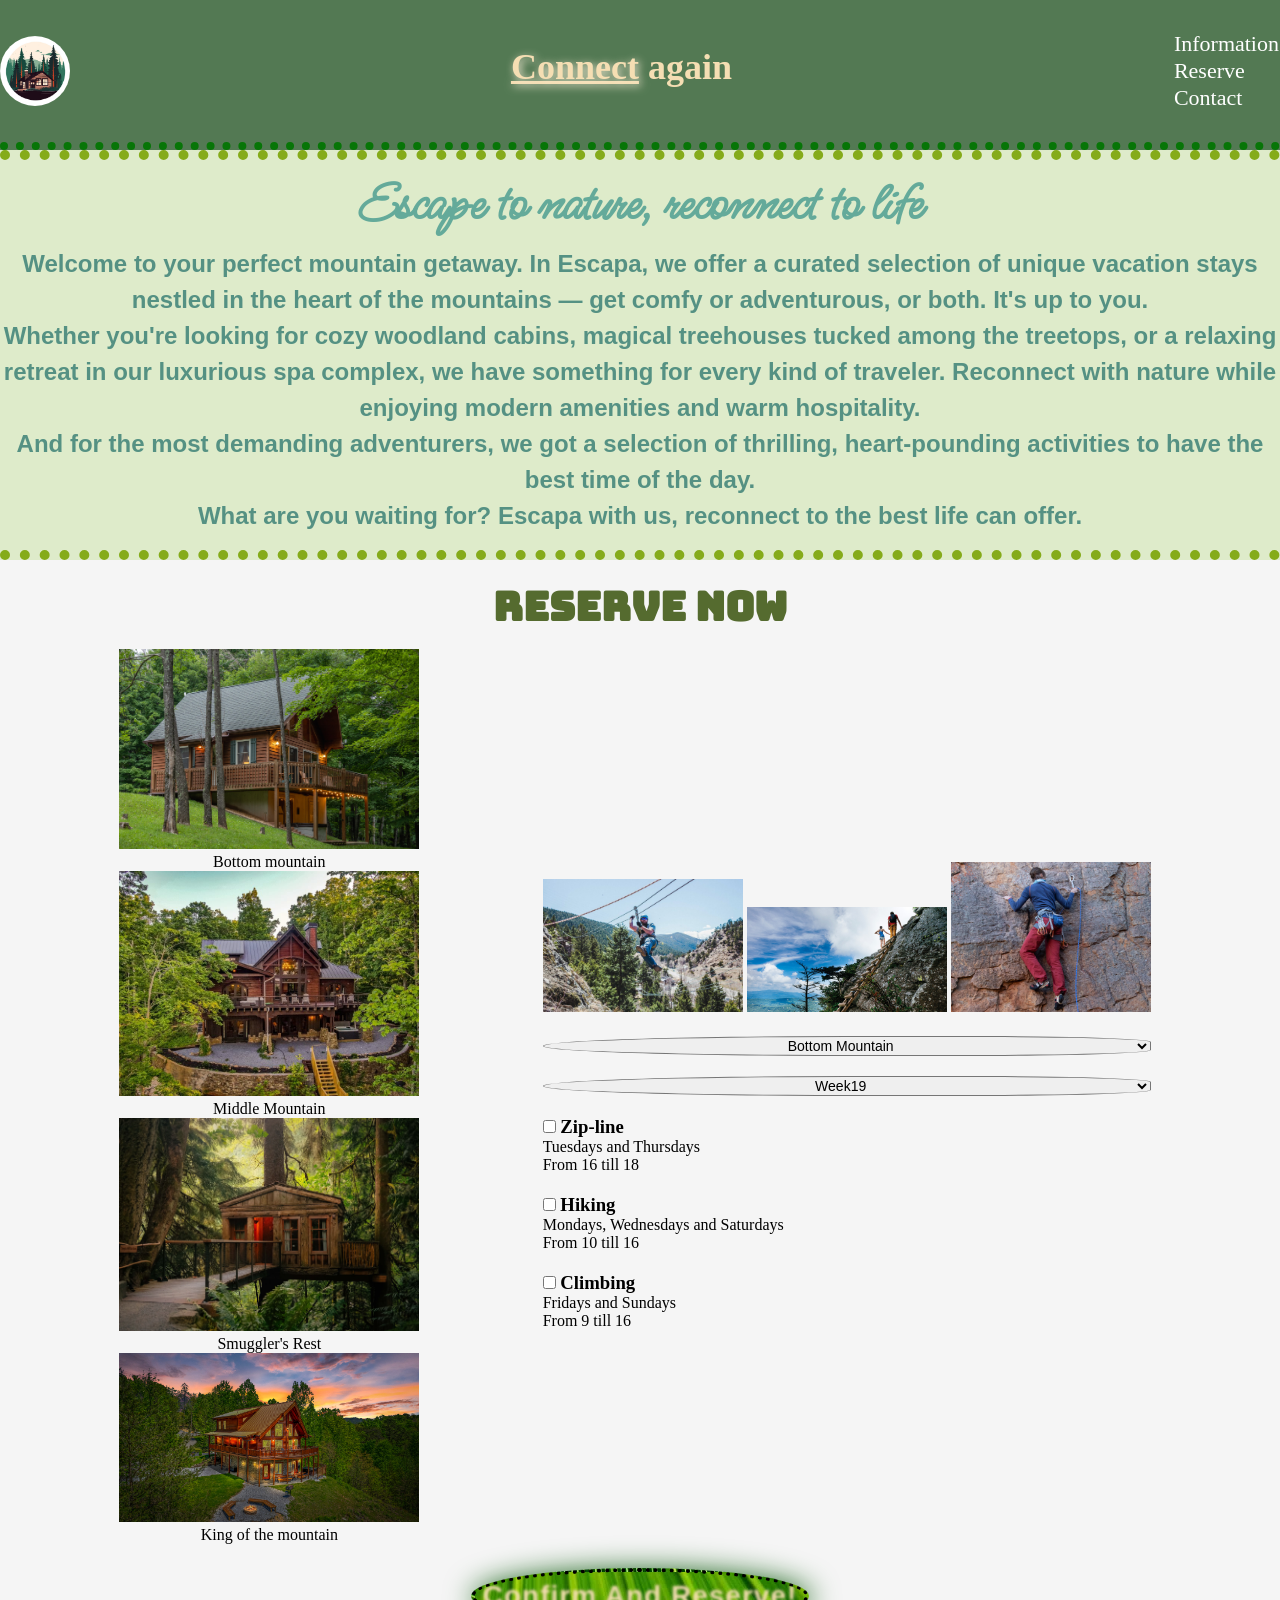
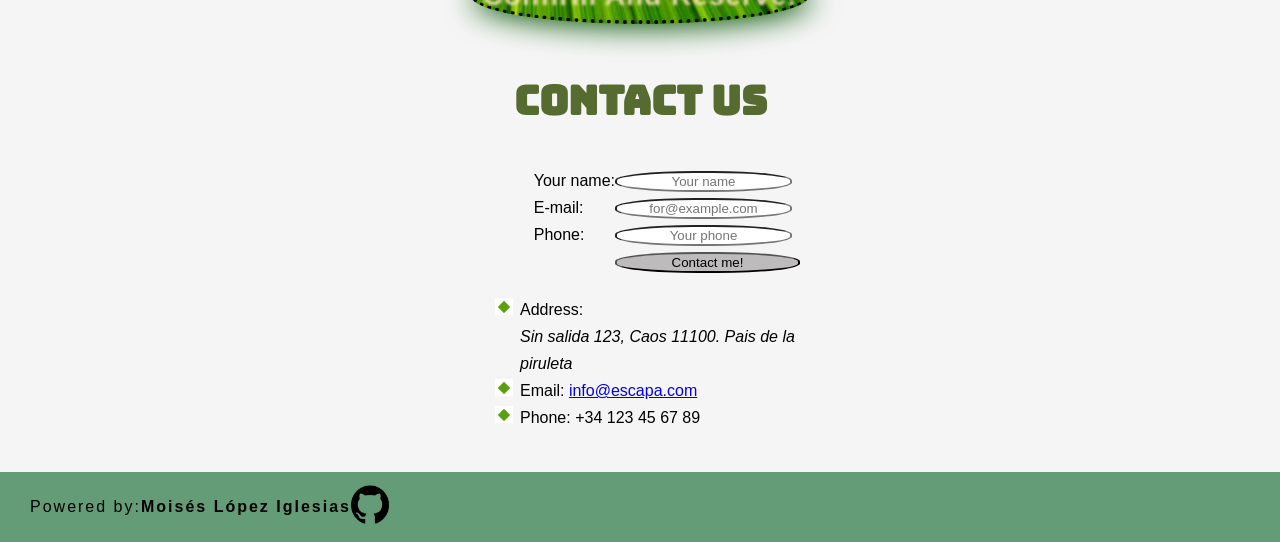
==== commit 6fde27c4: "fixbuttoniPhoneRatioLegibility" ====
--- a/index_moises.html
+++ b/index_moises.html
@@ -65,46 +65,25 @@
       <section class="reserve_container" id="reserve">
         <div class="panelReserve" id="stays">
           <div class="selectionImages">
-            <div>
-              <img
-                src="images/cabin1.jpeg"
-                alt="Bottom Mountain"
-                width="100px"
-              />
-              <p>Bottom mountain</p>
-            </div>
-            <div>
-              <img
-                src="images/cabin3.jpg"
-                alt="Middle Mountain"
-                width="100px"
-              />
-              <p>Middle Mountain</p>
-            </div>
-            <div>
-              <img
-                src="images/thouse1.png"
-                alt="Smuggler's Rest"
-                width="100px"
-              />
-              <p>Smuggler's Rest</p>
-            </div>
-            <div>
-              <img
-                src="images/cabin2.jpg"
-                alt="King of the Mountain"
-                width="120px"
-                height="100px"
-              />
-              <p>King of the mountain</p>
-            </div>
+            <img src="images/cabin1.jpeg" alt="Bottom Mountain" width="300px" />
+            <p>Bottom mountain</p>
+            <img src="images/cabin3.jpg" alt="Middle Mountain" width="300px" />
+            <p>Middle Mountain</p>
+            <img src="images/thouse1.png" alt="Smuggler's Rest" width="300px" />
+            <p>Smuggler's Rest</p>
+            <img
+              src="images/cabin2.jpg"
+              alt="King of the Mountain"
+              width="300px"
+            />
+            <p>King of the mountain</p>
           </div>
         </div>
         <div class="markSelection">
           <div class="panelReserve" id="activities">
-            <img src="images/zipline.jpg" alt="Zip-line" width="100px" />
-            <img src="images/hiking.jpg" alt="Hiking" width="100px" />
-            <img src="images/climbing.jpg" alt="Climbing" width="100px" />
+            <img src="images/zipline.jpg" alt="Zip-line"/>
+            <img src="images/hiking.jpg" alt="Hiking"/>
+            <img src="images/climbing.jpg" alt="Climbing"/>
           </div>
           <select name="house" id="houseSelection">
             <option value="bottomMountain">Bottom Mountain</option>
@@ -140,11 +119,7 @@
           </div>
         </div>
       </section>
-      <input
-        id="confirmButton"
-        type="submit"
-        value="Confirm my choices and reserve!"
-      />
+      <input id="confirmButton" type="submit" value="Confirm and reserve!" />
       <h2>Contact Us</h2>
       <section id="contact">
         <div id="contactForm">
@@ -174,7 +149,7 @@
     </main>
     <footer>
       Powered by: <b>Moisés López Iglesias</b>
-          <a
+      <a
         href="https://www.github.com/moiseslopez1014/"
         target="_blank"
         value="Moises's GitHub"
--- a/style_moises.css
+++ b/style_moises.css
@@ -40,7 +40,6 @@
   font-size: 36px;
   margin: auto;
   margin-top: 50px;
-  padding-right: 15px;
   text-align: center;
   color: wheat;
 }
@@ -56,21 +55,21 @@
   flex-grow: 4;
 }
 .header__logo {
-  width: 100px;
-  height: 100px;
+  width: 70px;
+  height: 70px;
   border-radius: 50%;
 }
-.logo {
-}
+
 .header__nav {
   display: flex;
   justify-content: space-between;
+  flex-direction: column;
 }
 .header__link {
   text-decoration: none;
-  padding-right: 25px;
-  padding-bottom: 10px;
-  padding-left: 10px;
+  padding-right: 1px;
+  padding-bottom: 1px;
+  padding-left: 1px;
   color: white;
   font-size: 22px;
 }
@@ -105,9 +104,24 @@
 /*RESERVE*/
 .reserve_container {
   margin: 16px 6px 24px 6px;
+  flex-wrap: wrap;
   display: flex;
   justify-content: space-evenly;
 }
+
+#activities {
+justify-content: center; 
+}
+
+#activities > img {
+  width: 200px;
+}
+
+#activities > img:hover {
+  width: 350px;
+}
+
+
 
 #stays {
   display: flex;
@@ -124,7 +138,7 @@
 
 #houseSelection,
 #weekSelection {
-  font-size: large;
+  font-size: 14px;
   border-radius: 100%;
   text-align: center;
   border-style: groove;
@@ -133,8 +147,8 @@
 }
 
 #confirmButton {
-  padding: 16px;
-  font-size: 32px;
+  padding: 8px;
+  font-size: 28px;
   font-weight: 700;
   color: transparent;
   letter-spacing: 1px;
@@ -171,8 +185,10 @@
 #contact {
   margin: 40px 0 40px 0;
   display: flex;
+  flex-direction: column;
   justify-content: center;
   gap: 20px;
+  align-items: center;
   line-height: 1.7;
   font-family: "Gill Sans", "Gill Sans MT", Calibri, "Trebuchet MS", sans-serif;
 }
